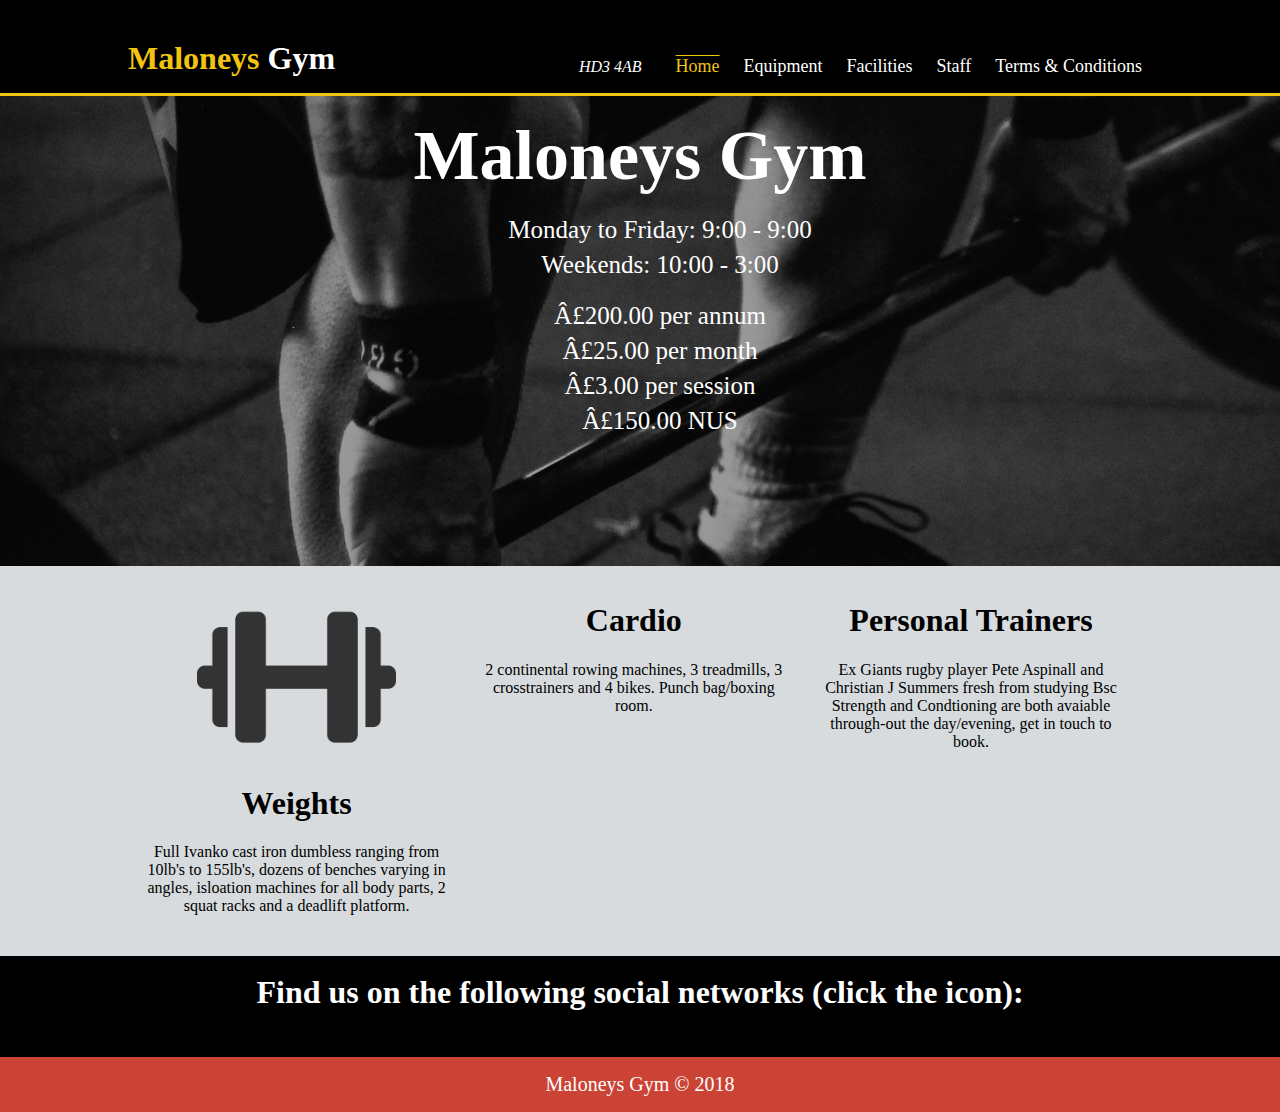
==== index.html @ 9e6d845c "set up" ====
<!DOCTYPE html>
<html>
    <head>
        <title> Maloneys Gym </title>
        <link rel="shortcut icon" type="image/x-icon" href="img/dumbell.png"
        <meta charset="utf-8">
        <meta name="viewport" content="width=device-width">
        <meta name="description" content="Longest standing gym in huddersfield">
        <meta name="keywords" content="gym, marsh, huddersfield">
        <meta name="author" content="Matthew B Tindall">
        <!-- Link to font awesome -->
        <link rel="stylesheet" href="https://use.fontawesome.com/releases/v5.0.10/css/all.css" integrity="sha384-+d0P83n9kaQMCwj8F4RJB66tzIwOKmrdb46+porD/OvrJ+37WqIM7UoBtwHO6Nlg" crossorigin="anonymous">
        <!-- Link to css stylesheet -->
        <link rel="stylesheet" href="css/style.css">
    </head>
    <body>
        <header>
            <div class="container">
                <h1><span href="index.html" id="logo">Maloneys</span> Gym</h1>
                <nav>
                    <ul>
                        <a href="https://www.google.co.uk/maps/place/Luck+Ln,+Huddersfield+HD3+4AB/@53.6502287,-1.8131135,17z/data=!3m1!4b1!4m5!3m4!1s0x487bdc88d9b037f1:0xd871ab8119b04b57!8m2!3d53.6501804!4d-1.8106424" target="_blank"><i class="fas fa-map-marker-alt"> HD3 4AB </i></a>
                        <li class="current"><a href="index.html">Home</a></li>
                        <li><a href="Equipment.html">Equipment</a></li>
                        <li><a href="Facilities.html">Facilities</a></li>
                        <li><a href=Staff.html>Staff</a></li>
                        <li><a href="termsAndConditions.html">Terms & Conditions</a></li>
                    </ul>
                </nav>
            </div>
        </header>
        <section id="main-details-index">
            <div class="container">
                <h1> Maloneys Gym</h1>
                <ul id="opening-times">
                    <li>Monday to Friday: 9:00 - 9:00</li>
                    <li>Weekends: 10:00 - 3:00</li>
                </ul>
                <ul id="prices">
                    <li>£200.00 per annum</li>
                    <li>£25.00 per month</li>
                    <li>£3.00 per session</li>
                    <li>£150.00 NUS</li>
                </ul>
            </div>
        </section>
        <section id="boxes">
            <div class="container">
                <div class="box">
                    <span id="img-container"><img src="img/dumbell.png" width="40px" height="100px"></span>
                    <h1> Weights </h1>
                    <p>Full Ivanko cast iron dumbless ranging from 10lb's to 155lb's, dozens of benches varying in angles, isloation machines for all body parts, 2 squat racks and a deadlift platform. </p>
                </div>
                <div class="box">
                    <i class="fas fa-heartbeat"></i>
                    <h1> Cardio </h1>
                    <p>2 continental rowing machines, 3 treadmills, 3 crosstrainers and 4 bikes. Punch bag/boxing room. </p>
                </div>
                <div class="box">
                    <i class="fas fa-user"></i>
                    <h1> Personal Trainers </h1>
                    <p>Ex Giants rugby player Pete Aspinall and Christian J Summers fresh from studying Bsc Strength and Condtioning are both avaiable through-out the day/evening, get in touch to book. </p>
                </div>
            </div>
        </section>
        <section id="social-networks">
            <div class="container">
                <h1>Find us on the following social networks (click the icon): </h1>
                <a href="https://www.instagram.com/maloneys_gym/?hl=en" target="_blank"><i class="fab fa-instagram"></i></a>
                <a href="https://www.facebook.com/gymmaloneys?fref=nf" target="_blank"><i class="fab fa-facebook-square"></i></a>
                <a href="https://twitter.com/maloneysgym?lang=en" target="_blank"><i class="fab fa-twitter-square"></i></a>
                <i class="fab fa-snapchat-square"></i>
            </div>
        </section>
        <footer>
            <div class="container">
                <p>Maloneys Gym &copy; 2018</p>
            </div>
        </footer>
    </body>
</html>
---- css/style.css ----
/* Global */

.container {
    width: 80%;
    margin: auto;
    overflow: hidden;
}

body {
    margin: 0;
    padding: 0;
    background: #D7DBDD;
}

/* Header */

header {
    background: #000000;
    margin : 0;
    padding-top: 40px;
    padding-bottom: 0px;
    color: white;
    border-bottom: 3px solid #F1C40F;
}

header a {
    padding: 0px !important;
    margin: 0px !important;
}

header h1 {
    margin-top: 0;
    margin-bottom: 0;
    float: left;
}

header a[href] {
    margin-right: 20px;
    text-decoration: none;
    color: inherit;
}

nav {
    float: right;
}

nav a:hover {
    color: #F1C40F;
}

header::after {
    content: "";
    display: block;
    clear: both;
}

header li {
    display: inline;
    margin-left: 10px;
    margin-right: 10px;
    cursor: pointer;
    font-size: 18px;
}

header li:hover {
    color: #F1C40F;
    text-decoration: overline;
}

header li.current {
    color: #F1C40F;
    cursor: pointer;
    text-decoration: overline;
}

header #logo {
    font-weight: bold;
    color: #F1C40F;
    cursor: pointer;
}

nav li:first-of-type {
    margin-left: 30px;
}

/* Main section */

#main-details-index {
    margin: 0;
    background: linear-gradient( rgba(0, 0, 0, 0.4), rgba(0, 0, 0, 0.4) ), url('../img/weights.jpg') no-repeat 0 -600px;
    min-height: 50vh;
    text-align: center;
    padding-top: 20px;
    color: white;
}

#main-details-index h1 {
    margin: 0;
    text-align: center;
    font-size: 70px;
    font-family: 'Times New Roman', Times, serif
}

#main-details-index li { 
    list-style-type: none;
    font-size: 25px;
    line-height: 1.4em;
}

/* Box section */

/* span[id="img-container"]:parent {
    position: relative;
    top: 500px;
    padding: 0;
} */

#img-container span {
    padding: 0;
}

.box {
    float: left;
    width: 30%;
    padding: 5px;
    text-align: center;
    margin: 10px;
}

#img-container img {
    width: 65%;
    margin-top: 10px;
    margin-bottom: 0;
    height:auto;
}

#img-container + h1{
    margin-top: 0;
    padding: 0;
}

.box i {
    font-size: 175px;
}

.fa-heartbeat {
    color: #CB4335;
    margin-top:10px;
}

.fa-user {
    color: #212F3D;
    margin-bottom: 10px;
}

#boxes::after {
    content: "";
    display: block;
    clear: both;
}

#boxes .container div:nth-of-type(1) {
    position: relative;
    top: -10px;
}

/* .fa-user + h1 {
    margin-top: 5px;
} */

/* Social networkings */

#social-networks {
    /* text-align: center; */
    /* margin: auto; */
    /* background: #000; */
    border: 3px solid #000;
    padding: 15px;
    color: #fff;
    text-align: center;
    background: #000;
}

#social-networks a {
    color: #fff;
}

#social-networks i {
    font-weight: bold;
    font-size: 25px;
    cursor: pointer;
    margin: 10px 2.5px 2.5px 2.5px;
    transition: all ease-in-out 250ms;
}

#social-networks i:hover {
    color: #F1C40F;
    font-weight: normal;
}

#social-networks h1{
    /* text-align: center; */
    margin: auto;
}

/* Gyms rules */

#rules {
    float: left;
    width: 70%;
}

#rules ol {
    
}

#rules li {
    margin: 10px 0px;
}

#main-terms-and-conditions aside {
    float: right;
    width: 30%;
}

/* footer */

footer {
    text-align: center;
    background: #CB4335;
    color: #fff;
    min-height: 5vh;
}

footer p {
    
    margin: 0;
    padding-top: 1.75vh;
    padding-bottom: 1.75vh;
    font-size: 20px;
}
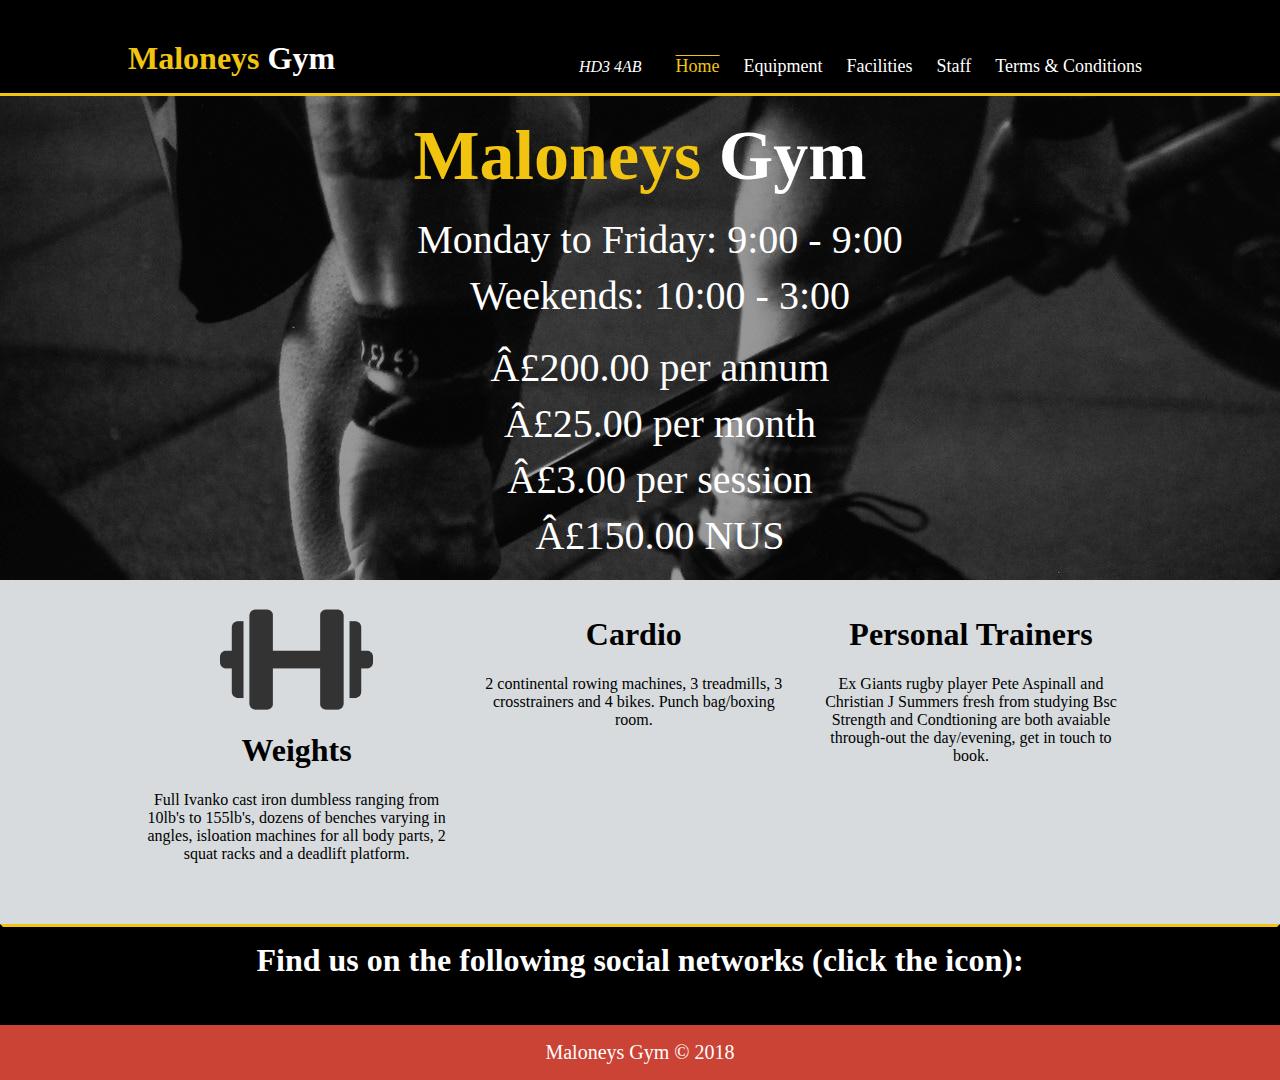
==== commit b8856af8: "added js for gallery" ====
--- a/index.html
+++ b/index.html
@@ -16,7 +16,7 @@
     <body>
         <header>
             <div class="container">
-                <h1><span href="index.html" id="logo">Maloneys</span> Gym</h1>
+                <h1><span href="index.html" class="logo">Maloneys</span> Gym</h1>
                 <nav>
                     <ul>
                         <a href="https://www.google.co.uk/maps/place/Luck+Ln,+Huddersfield+HD3+4AB/@53.6502287,-1.8131135,17z/data=!3m1!4b1!4m5!3m4!1s0x487bdc88d9b037f1:0xd871ab8119b04b57!8m2!3d53.6501804!4d-1.8106424" target="_blank"><i class="fas fa-map-marker-alt"> HD3 4AB </i></a>
@@ -31,7 +31,7 @@
         </header>
         <section id="main-details-index">
             <div class="container">
-                <h1> Maloneys Gym</h1>
+                <h1><span class="logo">Maloneys</span> Gym</h1>
                 <ul id="opening-times">
                     <li>Monday to Friday: 9:00 - 9:00</li>
                     <li>Weekends: 10:00 - 3:00</li>
@@ -77,5 +77,6 @@
                 <p>Maloneys Gym &copy; 2018</p>
             </div>
         </footer>
+        <script src="js/gallery.js"></script>
     </body>
 </html>--- a/css/style.css
+++ b/css/style.css
@@ -73,7 +73,7 @@
     text-decoration: overline;
 }
 
-header #logo {
+.logo {
     font-weight: bold;
     color: #F1C40F;
     cursor: pointer;
@@ -103,17 +103,12 @@
 
 #main-details-index li { 
     list-style-type: none;
-    font-size: 25px;
+    /* font-size: 25px; */
+    font-size: 2.5rem;
     line-height: 1.4em;
 }
 
 /* Box section */
-
-/* span[id="img-container"]:parent {
-    position: relative;
-    top: 500px;
-    padding: 0;
-} */
 
 #img-container span {
     padding: 0;
@@ -128,7 +123,7 @@
 }
 
 #img-container img {
-    width: 65%;
+    width: 50%;
     margin-top: 10px;
     margin-bottom: 0;
     height:auto;
@@ -140,7 +135,8 @@
 }
 
 .box i {
-    font-size: 175px;
+    /* font-size: 175px; */
+    font-size: 11.5em;
 }
 
 .fa-heartbeat {
@@ -159,10 +155,28 @@
     clear: both;
 }
 
-#boxes .container div:nth-of-type(1) {
-    position: relative;
-    top: -10px;
-}
+.container img {
+    position: relative;
+    /* top: -10px; */
+    top: -1.2rem;
+}
+
+.container span + h1{
+    position: relative;
+    /* top: -30px; */
+    top: -1.9rem;
+}
+
+.container span + h1 + p {
+    position: relative;
+    /* top: -30px; */
+    top: -1.9rem;
+}
+
+/* #boxes .container div:nth-of-type(1) {
+    position: relative;
+    top: -20px;
+} */
 
 /* .fa-user + h1 {
     margin-top: 5px;
@@ -179,6 +193,7 @@
     color: #fff;
     text-align: center;
     background: #000;
+    border-top: 3px solid #F1C40F;
 }
 
 #social-networks a {
@@ -186,7 +201,6 @@
 }
 
 #social-networks i {
-    font-weight: bold;
     font-size: 25px;
     cursor: pointer;
     margin: 10px 2.5px 2.5px 2.5px;
@@ -195,7 +209,6 @@
 
 #social-networks i:hover {
     color: #F1C40F;
-    font-weight: normal;
 }
 
 #social-networks h1{
@@ -203,6 +216,81 @@
     margin: auto;
 }
 
+/* Gallery */
+
+.wrap, .slide-content {
+    margin: 0;
+    padding: 0;
+    font-family: Arial, Helvetica, sans-serif;
+    width: 100%;
+    height: 75vh;
+}
+
+.wrap {
+    position: relative;
+    -webkit-touch-callout: none;
+    -webkit-user-select: none;
+    -khtml-user-select: none;
+    -moz-user-select: none;
+    -ms-user-select: none;
+    user-select: none;
+}
+
+.slide {
+    background-size: cover;
+    background-position: center;
+    background-repeat: no-repeat;
+}
+
+.slide1 {background-image: url('../img/gym1.jpeg');}
+.slide2 {background-image: url('../img/gym2.jpeg');}
+.slide3 {background-image: url('../img/gym3.jpeg');}
+.slide4 {background-image: url('../img/gym4.jpeg');}
+.slide5 {background-image: url('../img/gym5.jpeg');}
+
+.slide-content {
+    display: flex;
+    flex-direction: column;
+    justify-content: center;
+    align-items: center;
+    text-align: center;
+}
+
+.slide-content span {
+    font-size: 5rem;
+    color: #fff;
+}
+
+.arrow {
+    opacity: 0.2;
+    cursor: pointer;
+    position: absolute;
+    top: 50%;
+    margin-top: -35px;
+    width: 0;
+    height: 0;
+    border-style: solid;
+    transition: all ease-in 100ms;
+    transition: all ease-out 500ms;
+}
+
+.arrow:hover {
+    opacity: .9;
+}
+
+#arrow-left {
+    border-width: 30px 40px 30px 0px;
+    border-color: transparent #fff transparent transparent;
+    left: 0;
+    margin-left: 30px;
+}
+
+#arrow-right {
+    border-width: 30px 0px 30px 40px;
+    border-color: transparent transparent transparent #fff;
+    right: 0;
+    margin-right: 30px;
+}
 /* Gyms rules */
 
 #rules {
@@ -215,7 +303,12 @@
 }
 
 #rules li {
-    margin: 10px 0px;
+    font-size: 1.5rem;
+    margin-top: 20px;
+    margin-bottom: 20px;
+    margin-right: 10px;
+    padding: 5px;
+    border-bottom: 2px solid #000;
 }
 
 #main-terms-and-conditions aside {
@@ -233,7 +326,6 @@
 }
 
 footer p {
-    
     margin: 0;
     padding-top: 1.75vh;
     padding-bottom: 1.75vh;
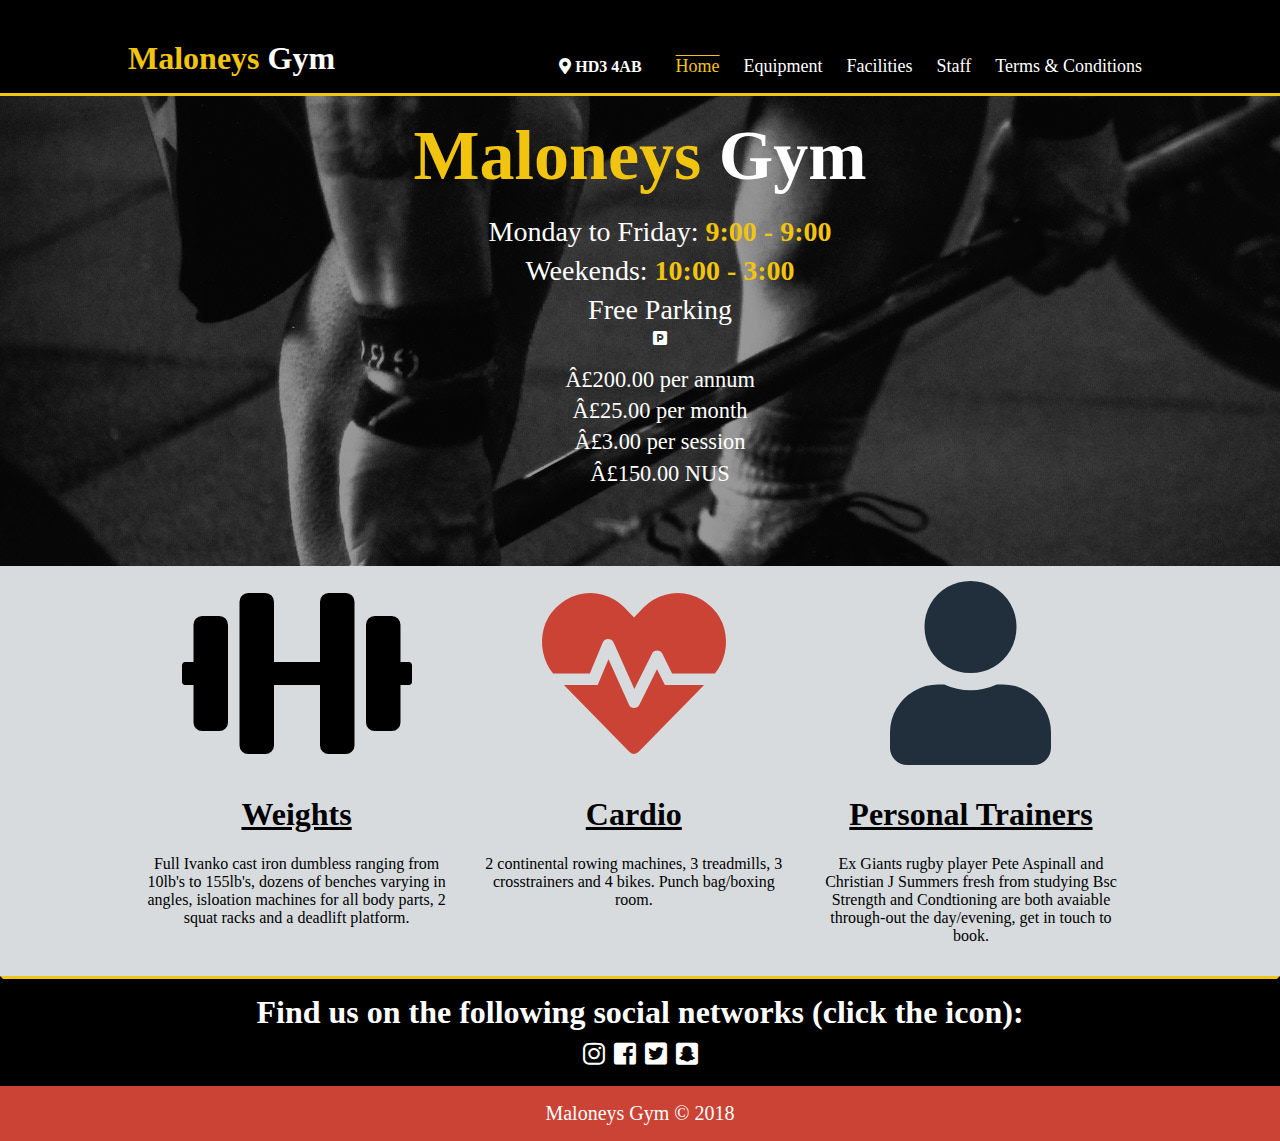
==== commit c7f37cf8: "Added in font awesome locally, improved homepage" ====
--- a/index.html
+++ b/index.html
@@ -9,7 +9,7 @@
         <meta name="keywords" content="gym, marsh, huddersfield">
         <meta name="author" content="Matthew B Tindall">
         <!-- Link to font awesome -->
-        <link rel="stylesheet" href="https://use.fontawesome.com/releases/v5.0.10/css/all.css" integrity="sha384-+d0P83n9kaQMCwj8F4RJB66tzIwOKmrdb46+porD/OvrJ+37WqIM7UoBtwHO6Nlg" crossorigin="anonymous">
+        <link href="css/fontawesome-all.css" rel="stylesheet">
         <!-- Link to css stylesheet -->
         <link rel="stylesheet" href="css/style.css">
     </head>
@@ -33,8 +33,9 @@
             <div class="container">
                 <h1><span class="logo">Maloneys</span> Gym</h1>
                 <ul id="opening-times">
-                    <li>Monday to Friday: 9:00 - 9:00</li>
-                    <li>Weekends: 10:00 - 3:00</li>
+                    <li>Monday to Friday: <span class="logo">9:00 - 9:00</span></li>
+                    <li>Weekends: <span class="logo">10:00 - 3:00</span></li>
+                    <li>Free Parking</li><i class="fas fa-parking"></i>
                 </ul>
                 <ul id="prices">
                     <li>£200.00 per annum</li>
@@ -47,7 +48,7 @@
         <section id="boxes">
             <div class="container">
                 <div class="box">
-                    <span id="img-container"><img src="img/dumbell.png" width="40px" height="100px"></span>
+                    <i class="fas fa-dumbbell"></i>
                     <h1> Weights </h1>
                     <p>Full Ivanko cast iron dumbless ranging from 10lb's to 155lb's, dozens of benches varying in angles, isloation machines for all body parts, 2 squat racks and a deadlift platform. </p>
                 </div>
--- a/css/style.css
+++ b/css/style.css
@@ -108,11 +108,19 @@
     line-height: 1.4em;
 }
 
+#opening-times li {
+    font-size: 1.75em;
+}
+
+#prices li {
+    font-size: 1.4em;
+}
+
+#opening-times i {
+    display: inline;
+}
+
 /* Box section */
-
-#img-container span {
-    padding: 0;
-}
 
 .box {
     float: left;
@@ -122,65 +130,30 @@
     margin: 10px;
 }
 
-#img-container img {
-    width: 50%;
-    margin-top: 10px;
-    margin-bottom: 0;
-    height:auto;
-}
-
-#img-container + h1{
-    margin-top: 0;
-    padding: 0;
-}
-
 .box i {
     /* font-size: 175px; */
     font-size: 11.5em;
+    margin-bottom: 10px;
+}
+
+.box i+h1 {
+    text-decoration: underline;
+    font-size: 2em;
 }
 
 .fa-heartbeat {
     color: #CB4335;
-    margin-top:10px;
 }
 
 .fa-user {
     color: #212F3D;
-    margin-bottom: 10px;
-}
+} 
 
 #boxes::after {
     content: "";
     display: block;
     clear: both;
 }
-
-.container img {
-    position: relative;
-    /* top: -10px; */
-    top: -1.2rem;
-}
-
-.container span + h1{
-    position: relative;
-    /* top: -30px; */
-    top: -1.9rem;
-}
-
-.container span + h1 + p {
-    position: relative;
-    /* top: -30px; */
-    top: -1.9rem;
-}
-
-/* #boxes .container div:nth-of-type(1) {
-    position: relative;
-    top: -20px;
-} */
-
-/* .fa-user + h1 {
-    margin-top: 5px;
-} */
 
 /* Social networkings */
 
@@ -291,6 +264,7 @@
     right: 0;
     margin-right: 30px;
 }
+
 /* Gyms rules */
 
 #rules {
